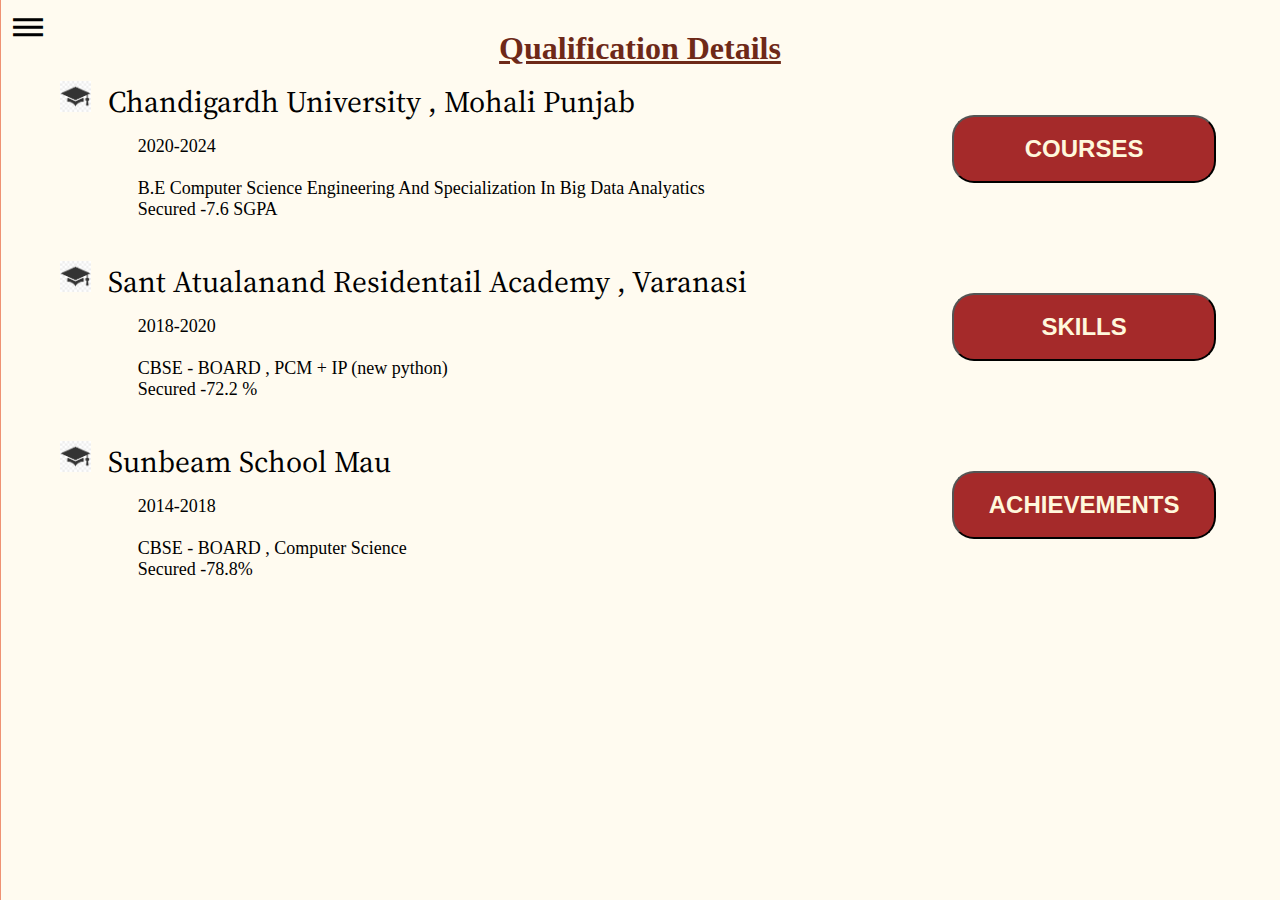
==== education.html @ b33ed630 "Add files via upload" ====
<!DOCTYPE html>
<html lang ="en">
    <head>
        <meta charset="UTF-8">
        <meta http-equiv="X-UA-Comaptible" content="IE-edge">
        <meta name="viewport" content="width-device-width, intial-scaler=1.0">
        <title> Salvin rai portfolio </title>
        <link rel="stylesheet" href="style.css">
        <link href="https://fonts.googleapis.com/icon?family=Material+Icons" rel="stylesheet">
        <link rel="stylesheet" href="https://cdnjs.cloudflare.com/ajax/libs/font-awesome/4.7.0/css/font-awesome.min.css">
</head>
<body>
        <div class ="containersalvin">
            <div class = "sidebar sidebargo">
                <button>SALVIN</button>
            <nav>
                <ul>
                    <li><a href ="index.html">HOME</a></li>
                    <li><a href ="intro.html">MY INTRO</a></li>
                    <li><a href ="education.html">EDUCATION</a></li>
                    <li><a href ="skills.html">SKILLS</a></li>
                    <li><a href ="project.html">PROJECTS</a></li>
                    <li><a href ="contact.html">CONTACT</a></li>
                </ul>
            </nav>
            <div class="social">
                <a href="https://github.com/Salvinrai" target="blank"><i style="font-size:24px" class="fa">&#xf092;</i></a>
                <a href="https://www.instagram.com/itzz_salvin/?hl=en" target="blank"><i style="font-size:24px" class="fa">&#xf16d;</i></a>
                <a href="https://www.linkedin.com/in/salvin-rai-33932b1b6/" target="blank"><i style="font-size:24px" class="fa">&#xf08c;</i></a>
                <a href="https://www.facebook.com/salvin.rai" target="blank"><i style="font-size:24px" class="fa">&#xf082;</i></a>
            
            </div>
        </div>
        
            <div class="education" >
                <div class ="control">
                    <i class="material-icons togglee" style="font-size:36px">dehaze</i>
                    <i class="material-icons cross" style="font-size:36px">cancel</i>
                </div>
                <h1> Qualification Details</h1>
                <div class ="main">
                <div class ="infoedu">
                    <div class ="passout">
                        <img src="/pic/scholar.jpg"><span class="schoolname">Chandigardh University , Mohali Punjab</span>
                        <div class="year"> 2020-2024
                            <br>
                            <br>
                            B.E Computer Science Engineering And Specialization In Big Data Analyatics
                            <br>
                            Secured -7.6 SGPA
                        </div>
                        
                       
                    </div>
                    <div class ="passout">
                        <img src="/pic/scholar.jpg"><span class="schoolname">Sant Atualanand Residentail Academy , Varanasi</span>
                        <div class="year"> 2018-2020
                            <br>
                            <br>
                            CBSE - BOARD , PCM + IP (new python)
                            <br>
                            Secured -72.2 %
                        </div>
                        
                       
                    </div>
                    <div class ="passout">
                        <img src="/pic/scholar.jpg"><span class="schoolname">Sunbeam School Mau</span>
                        <div class="year"> 2014-2018
                            <br>
                            <br>
                            CBSE - BOARD , Computer Science
                            <br>
                            Secured -78.8%
                        </div>
                        
                       
                    </div>
                </div>
                <div class ="eduview">
                    <div class ="buttonedu">
                       <div><a href="courses.html"><button > COURSES</button></a></div>
                        <div><a href="skills.html"><button > SKILLS</button></a></div>
                        <div><button > ACHIEVEMENTS</button></div>
                    </div>
                </div>

            </div>
        
    </div>
    </div>
    
    <script src="script.js"></script>
    </body>
</html>
---- style.css ----
@import url('https://fonts.googleapis.com/css2?family=Source+Serif+Pro:wght@700&display=swap');
@import url('https://fonts.googleapis.com/css2?family=Source+Code+Pro:ital,wght@1,600&display=swap');
*{

    margin: 0;
    padding: 0;

}
.iv{
    display: flex;
    flex-direction: column;
}
.intro1{
    background-color: #fffbf0;
    width: 100%;
    height: 100vh;
    padding: 20px;
}
.control i{
    position: absolute;
    cursor: pointer;
    left: 10px;
    top: 10px;
}

.specificfont{
    color: #ef9273;
    font-weight: bold;
}
.specificlow{
    font-size: 40px;
    color: #ef9273;
}
.sidebargo{
    transform: translate(-220px,0px);
    position: absolute;
    
}
.sidebar{
    background-color:#ef9273;
    color: #6e2918;
    position: absolute;
    height: 100vh;
    font-size: 20px;
    font-weight: bold;
    font-family: 'Source Serif Pro', serif;
    transition: transform 0.4s ease-in;
}
.sidebar button{
    font-size: 26px;
    background-color: brown;
    color: cornsilk;
    border-radius: 42px;
    padding: 10px 24px 13px 18px;
    margin: 42px;
}
.sidebar nav{
    padding: 20px;
    margin-top: 12px;
}
.sidebar nav li{
    list-style: none;
    padding-top:25px;
    padding-bottom: 25px;
    font-size: 24px;
}
.sidebar nav a{
    text-decoration: none;
    color: rgb(117, 48, 16);
}
.sidebar nav a:hover{
    text-decoration: underline;
    transform-style: preserve-3d;
    font-size: 27px;
}
.containersalvin{
    display: flex;
}

.mainpic img{
    height: 50vh;
    padding: 5px;
    
}
.introimage img{
    height: 45vh;
    border-radius: 41px;
    padding: 25px;
}
.devinfo{
    display: flex;
  
    padding: 26px 6px 14px 54px;
    flex-direction: column;
}
.homeview{
    display: flex;
    height: 100%;
    font-size: 30px;
    margin-top: 3cm;
    margin-left: 2cm;
    justify-content: space-around;
    flex-wrap: wrap;
    
}
.homeviewI{
    display: flex;
    height: 100%;
    font-size: 30px;
    margin-top: 2cm;
    margin-left: 2cm;
    justify-content: space-around;
    padding: 12px 40px 23px 191px;
  
    
}
.intro{
    background-color:#fffbf0;
    width: 100%;
    height: 100%;
    padding: 20px;
    
}
.hello{
   
    font-size: 47px;
}
.name{
    
    font-size: 62px;
}
.smallinfo{
    font-family: 'Source Code Pro', monospace;
    font-size: 26px;
    margin-top: 20px;
}
.buttons{
    margin-top: 30px;
}
.buttons button{
    margin: 0 5px;
    font-weight: bold;
    padding: 10px 16px;
    border-radius: 22px;
    color: cornsilk;
    background-color: #6e2918;
    font-size: 13px;
    cursor: pointer;

}
.buttons button:hover{
    color: #6e2918;
    background-color: cornsilk;
}
.contactform{
        background-color:#fffbf0;
        width: 100%;
    height: 100vh;
        padding: 0vh 40vh;

    
}
.selfintro{
    background-color:#fffbf0;
    width: 100%;
    height: 100vh;
    


}
.contactform h1{
    margin-top: 30px;
    text-align: center;
    color: #6e2918;
    text-decoration: underline;
    

}
.intro h1{
    margin-top: 30px;
    text-align: center;
    color: #6e2918;
    text-decoration: underline;

}
.intro1 h1{
    margin-top: 30px;
    text-align: center;
    color: #6e2918;
    text-decoration: underline;

}
.selfintro h1{
    margin-top: 30px;
    text-align: center;
    color: #6e2918;
    text-decoration: underline;
    
}
.education h1{
    margin-top: 30px;
    text-align: center;
    color: #6e2918;
    text-decoration: underline;
    
}
.homeviewI p{
    font-family: 'Source Code Pro', monospace;
    padding: 17px 91px 7px 37px;
    font-size: 19px;
}
.contactform form{
    
    margin-top: 1cm;
    font-size: 25px;
    font-family: 'Source Serif Pro', serif;
}
.contactform form div{
    
    padding: 12px 20px;
    display: flex;
    flex-direction: column;
}
#emailhelp{
    font-size: 20px;
    color: darkblue;
    margin: 0 5px;
    font-family: 'Source Code Pro', monospace;
}
.contactform form div input{
    
    width: 65vh;
    border-radius: 6px;
    height: 25px;
}
.contactform form div textarea{
 
border-radius: 12px;
    height: 3cm;
    width: 80vh;}
/*---------------------------------------education---------------------------------------------------------*/
.education{
    
    background-color:#fffbf0;
    width: 100%;
    height: 100vh;
}
.infoedu{
    
    padding-left: 1cm;
    
}
.passout{
    padding: 14px 23px 16px 22px;
}
.passout img{
    width: 31px;
}
.schoolname{
    font-size: 30px;
    padding: 5px 17px 12px 17px;
    font-family: 'Source Serif Pro', serif;
}
.year{
    padding: 14px 18px 11px 78px;
    font-size: 18px;
}
.main{
    display: flex;
   
}
.infoedu{
    width: 243vh;
}
.eduview{
    justify-content: center;
    width: 100vh;
}
.buttonedu button{
    margin: 15px 5px;
    font-weight: bold;
    padding: 18px 24px;
    border-radius: 22px;
    color: cornsilk;
    background-color: brown;
    font-size: 24px;
    cursor: pointer;
    width: 7cm;
}
.buttonedu button:hover{
    color: brown;
    background-color: cornsilk;
}
.buttonedu div{
    margin: 33px 12px 80px 29px;
}
/* ---------------------------------------courses---------------------       -----------------------*/
.courses{
    padding: 20px 19px 11px 99px;
}
.coursetable{
    display: flex;
    flex-direction: column;
}
.courseitems{
    display: flex;
    margin: 33px 35px;
    justify-content: center;
}
.courseitems div{
    padding: 16px 57px;
}
.courseitems div button{
    margin: 0px 18px;
    font-weight: bold;
    padding: 14px 55px;
    border-radius: 13px;
    color: cornsilk;
    background-color: #6e2918;
    font-size: 15px;
    cursor: pointer;
}
.courseitems div button:hover{
    color: brown;
    background-color: cornsilk;
}

/* -------------------------------------------skills------------------------       -----------------------*/
.skills{
    padding: 20px 19px 11px 99px;
}
.skillstable{
    display: flex;
    flex-direction: column;
}
.skillsitems{
    display: flex;
    margin: 33px 35px;
    justify-content: center;
}
.structure{
    display: flex;
    flex-direction: column;
    padding: 28px;
    background-color: white;
    border-style: solid;
    border-radius: 20px;
    margin: 25px;
    width: 182px;
    height: 218px;
}
.pic img{
    width: 148px;
    height: 130px;
}
.pic{
    text-align: center;

}
.structure h2{
    font-size: 1.5rem;
    color: brown;
    display: block;
    margin-block-start: 0.83em;
    margin-block-end: 0.83em;
    margin-inline-start: 0px;
    margin-inline-end: 0px;
    font-weight: bold;
    text-align: center;
    font-family: 'Source Code Pro', monospace;
}
/*--------------------------------------------------------project--------------------------------------*/
.project{
    padding: 20px 19px 11px 99px;

}
.projecttable{
    display: flex;
    flex-direction: column;
}
.projectitems{
    display: flex;
    margin: 33px 35px;
    justify-content: center;
}
.prpic img{
    height: 255px;
    width: 422px;
    border-radius: 10px;
}
.pr{
    text-align: center;
    padding: 10px;
}
.pr p{
    padding: 22px 32px;
    font-size: 1.25rem;
    font-family: 'Source Serif Pro', serif;

}
.pr h2{
    color: crimson;
    font-size: 2rem;
}
.pr button{
    margin: 15px 5px;
    font-weight: bold;
    padding: 18px 24px;
    border-radius: 22px;
    color: cornsilk;
    background-color: brown;
    font-size: 15px;
    cursor: pointer;
    
}
/*--------------------------------------------social----------------------------------*/
.social{
    display: flex;
    padding: 22px;
}
.social i{
    padding: 10px;
    cursor: pointer;
    color: black;
}
/* ----------------media       -----------------------*/
@media (max-width:1180px) {
}
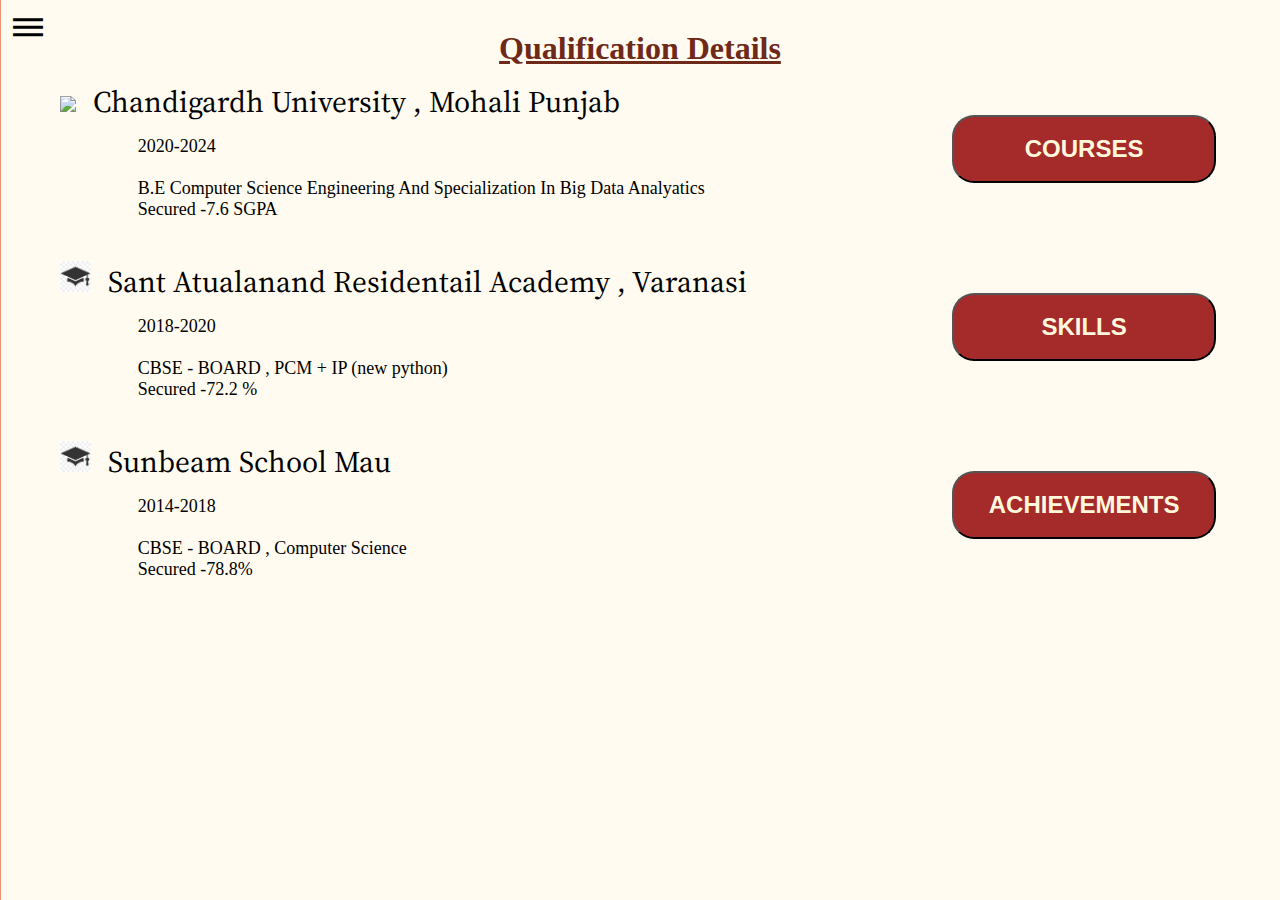
==== commit 136e5925: "Update education.html" ====
--- a/education.html
+++ b/education.html
@@ -41,7 +41,7 @@
                 <div class ="main">
                 <div class ="infoedu">
                     <div class ="passout">
-                        <img src="/pic/scholar.jpg"><span class="schoolname">Chandigardh University , Mohali Punjab</span>
+                        <img src="tree/main/pic/scholar.jpg"><span class="schoolname">Chandigardh University , Mohali Punjab</span>
                         <div class="year"> 2020-2024
                             <br>
                             <br>
@@ -92,4 +92,4 @@
     
     <script src="script.js"></script>
     </body>
-</html>+</html>
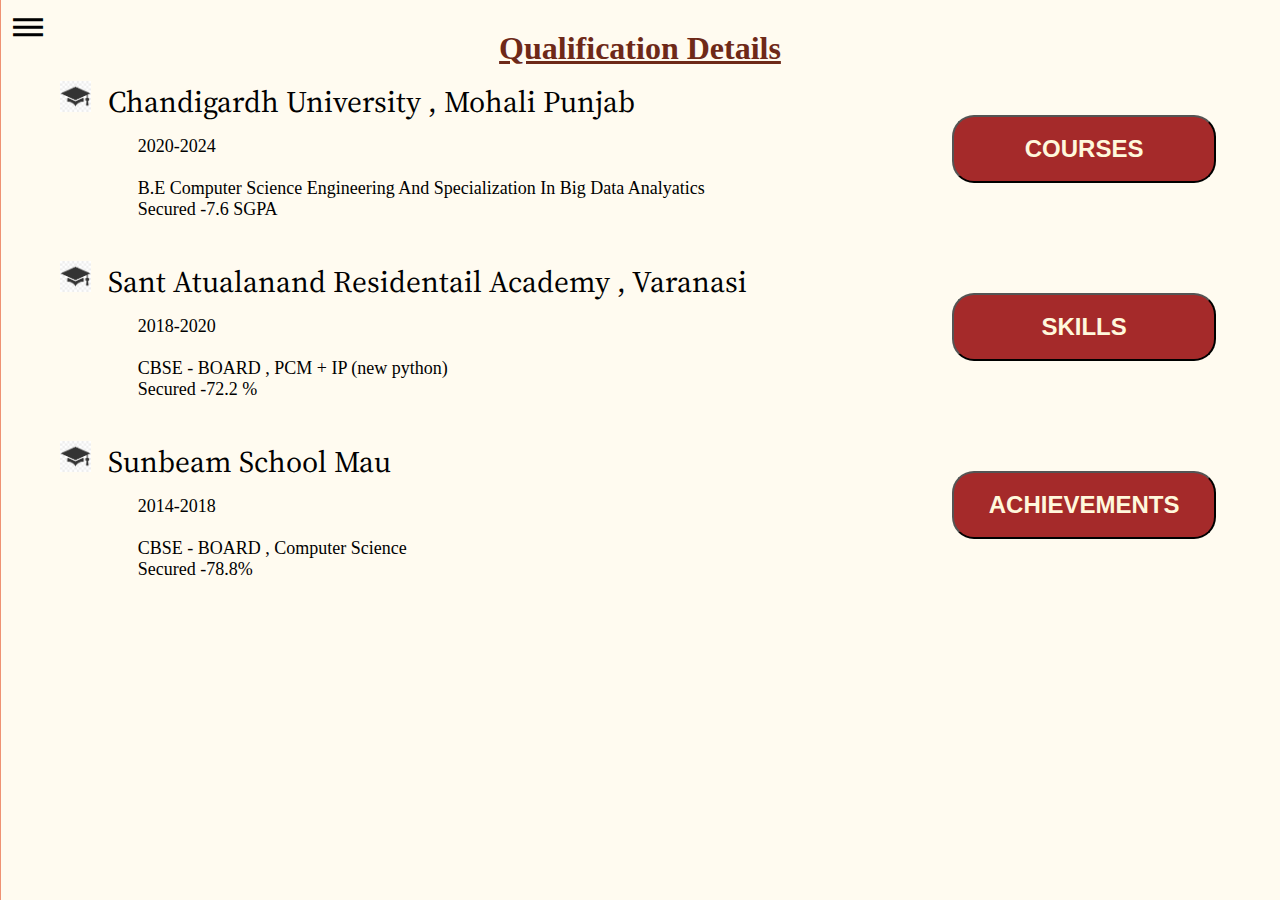
==== commit 43bc6904: "Update education.html" ====
--- a/education.html
+++ b/education.html
@@ -41,7 +41,7 @@
                 <div class ="main">
                 <div class ="infoedu">
                     <div class ="passout">
-                        <img src="tree/main/pic/scholar.jpg"><span class="schoolname">Chandigardh University , Mohali Punjab</span>
+                        <img src="pic/scholar.jpg"><span class="schoolname">Chandigardh University , Mohali Punjab</span>
                         <div class="year"> 2020-2024
                             <br>
                             <br>
@@ -53,7 +53,7 @@
                        
                     </div>
                     <div class ="passout">
-                        <img src="/pic/scholar.jpg"><span class="schoolname">Sant Atualanand Residentail Academy , Varanasi</span>
+                        <img src="pic/scholar.jpg"><span class="schoolname">Sant Atualanand Residentail Academy , Varanasi</span>
                         <div class="year"> 2018-2020
                             <br>
                             <br>
@@ -65,7 +65,7 @@
                        
                     </div>
                     <div class ="passout">
-                        <img src="/pic/scholar.jpg"><span class="schoolname">Sunbeam School Mau</span>
+                        <img src="pic/scholar.jpg"><span class="schoolname">Sunbeam School Mau</span>
                         <div class="year"> 2014-2018
                             <br>
                             <br>
